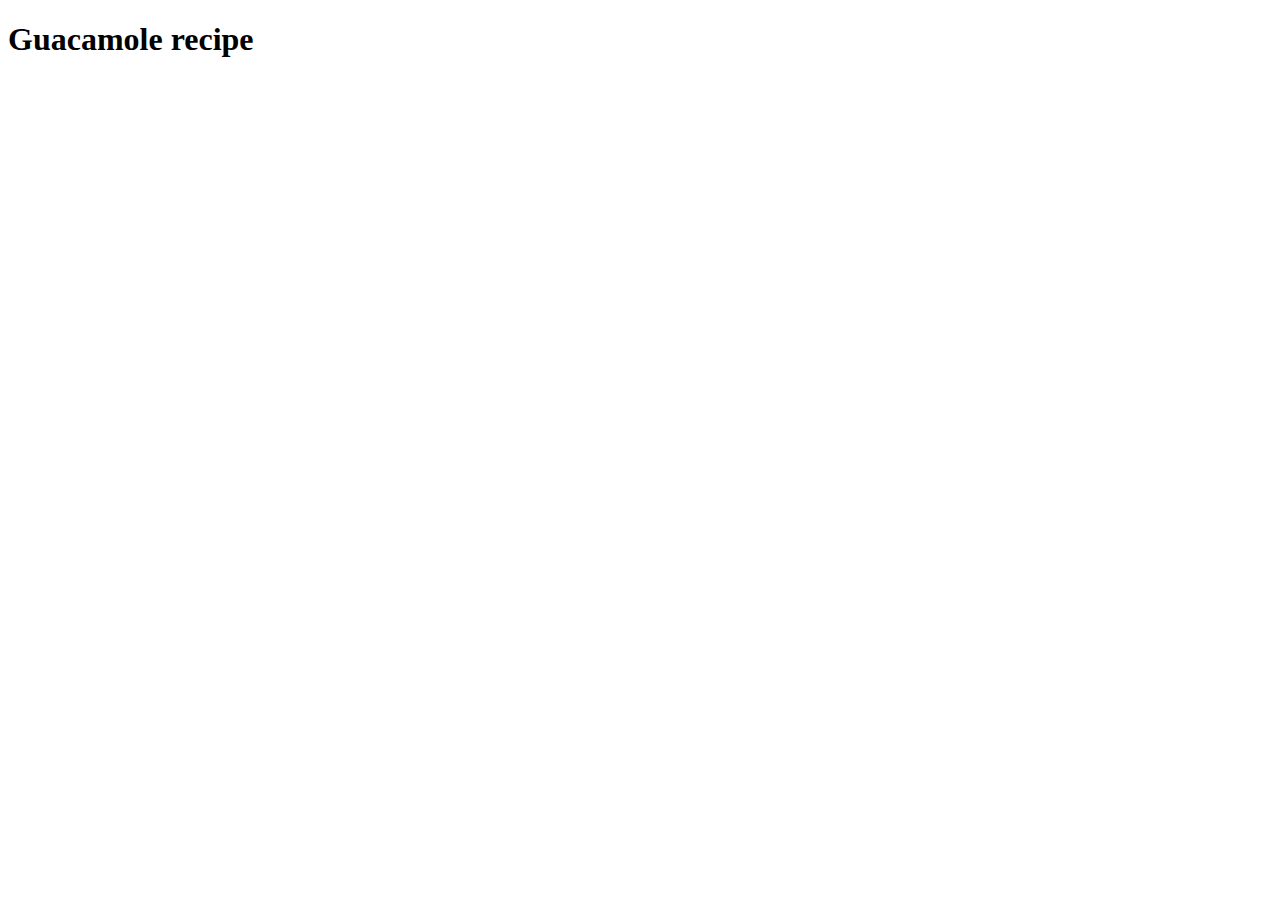
==== recipes/guacamole.html @ cc3903e7 "Created index.html and recipes directory with 1 recipe" ====
<!DOCTYPE html>
<html lang="en">
<head>
  <meta charset="UTF-8">
  <meta http-equiv="X-UA-Compatible" content="IE=edge">
  <meta name="viewport" content="width=device-width, initial-scale=1.0">
  <title>Guacamole</title>
</head>
<body>
  <h1>Guacamole recipe</h1>
</body>
</html>
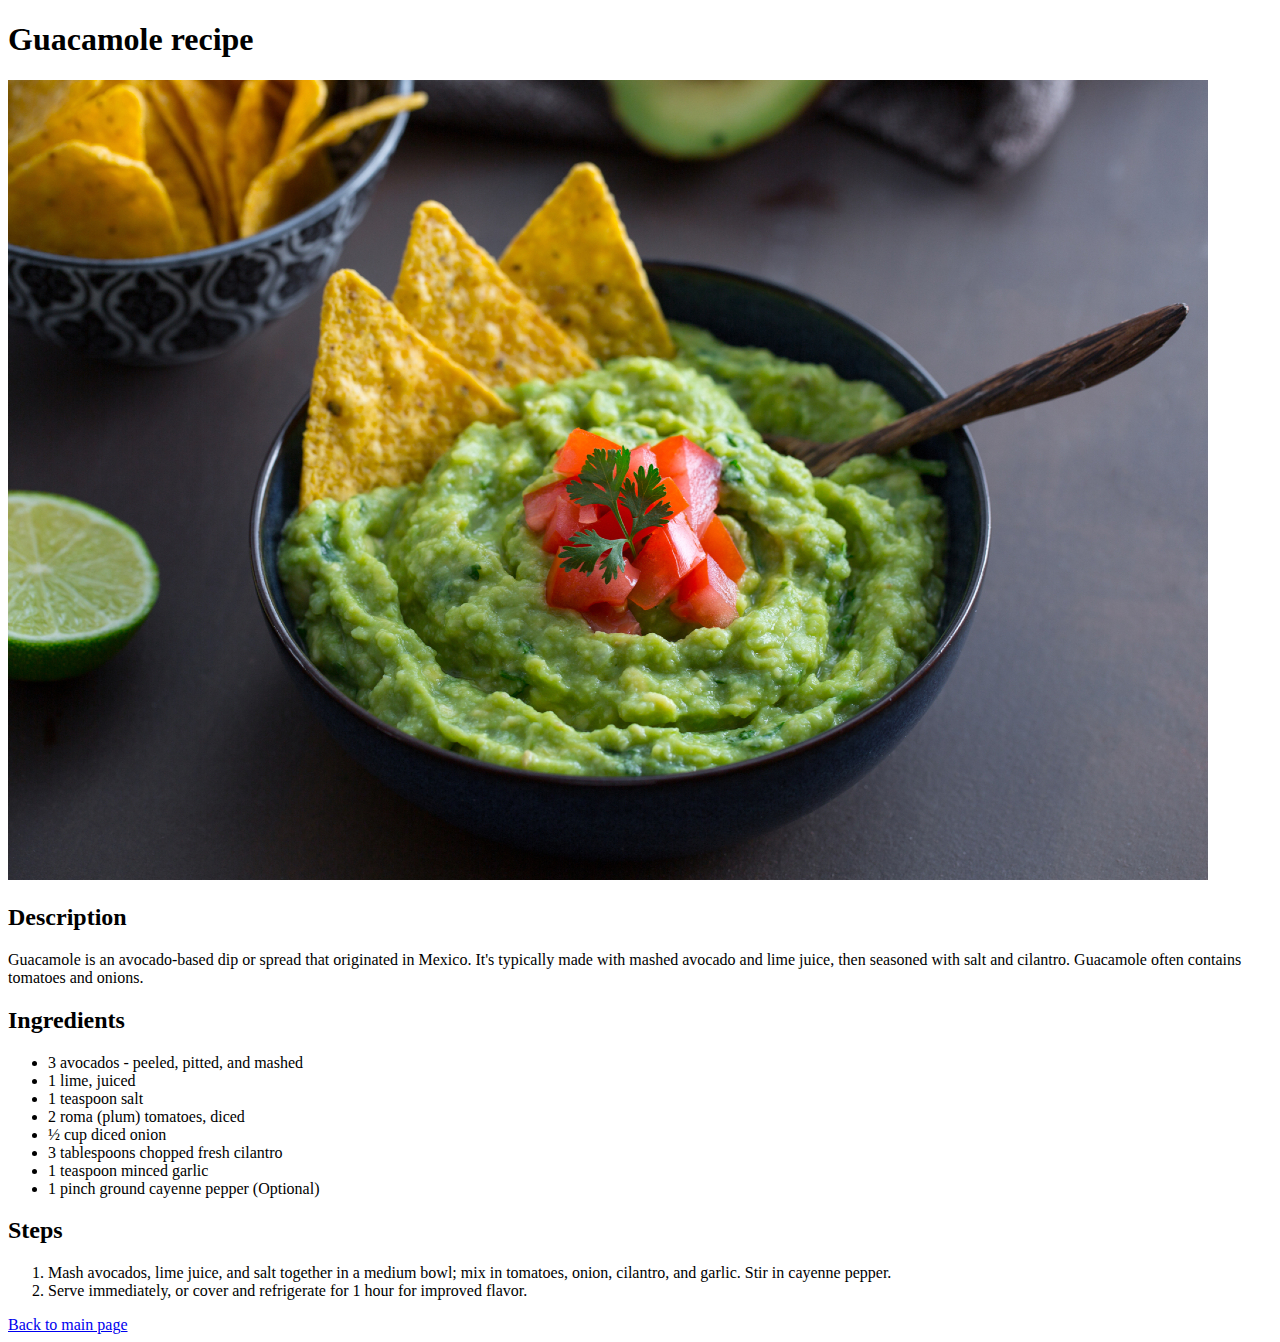
==== commit f9d3b9b4: "Added guacamole recipe" ====
--- a/recipes/guacamole.html
+++ b/recipes/guacamole.html
@@ -8,5 +8,34 @@
 </head>
 <body>
   <h1>Guacamole recipe</h1>
+
+  <img src="../img/guacamole.jpg" alt="guacamole picture">
+
+  <h2>Description</h2>
+
+  <p>Guacamole is an avocado-based dip or spread that originated in Mexico. It's typically 
+    made with mashed avocado and lime juice, 
+    then seasoned with salt and cilantro. Guacamole often contains tomatoes and onions.</p>
+
+  <h2>Ingredients</h2>
+  <ul>
+    <li>3 avocados - peeled, pitted, and mashed</li>
+    <li>1 lime, juiced</li>
+    <li>1 teaspoon salt</li>
+    <li>2 roma (plum) tomatoes, diced</li>
+    <li>½ cup diced onion</li>
+    <li>3 tablespoons chopped fresh cilantro</li>
+    <li>1 teaspoon minced garlic</li>
+    <li>1 pinch ground cayenne pepper (Optional)</li>
+  </ul>
+
+  <h2>Steps</h2>
+  <ol>
+    <li>Mash avocados, lime juice, and salt together in a medium bowl;
+       mix in tomatoes, onion, cilantro, and garlic. Stir in cayenne pepper. </li>
+    <li>Serve immediately, or cover and refrigerate for 1 hour for improved flavor. </li>
+  </ol>
+
+  <a href="../index.html">Back to main page</a>
 </body>
 </html>